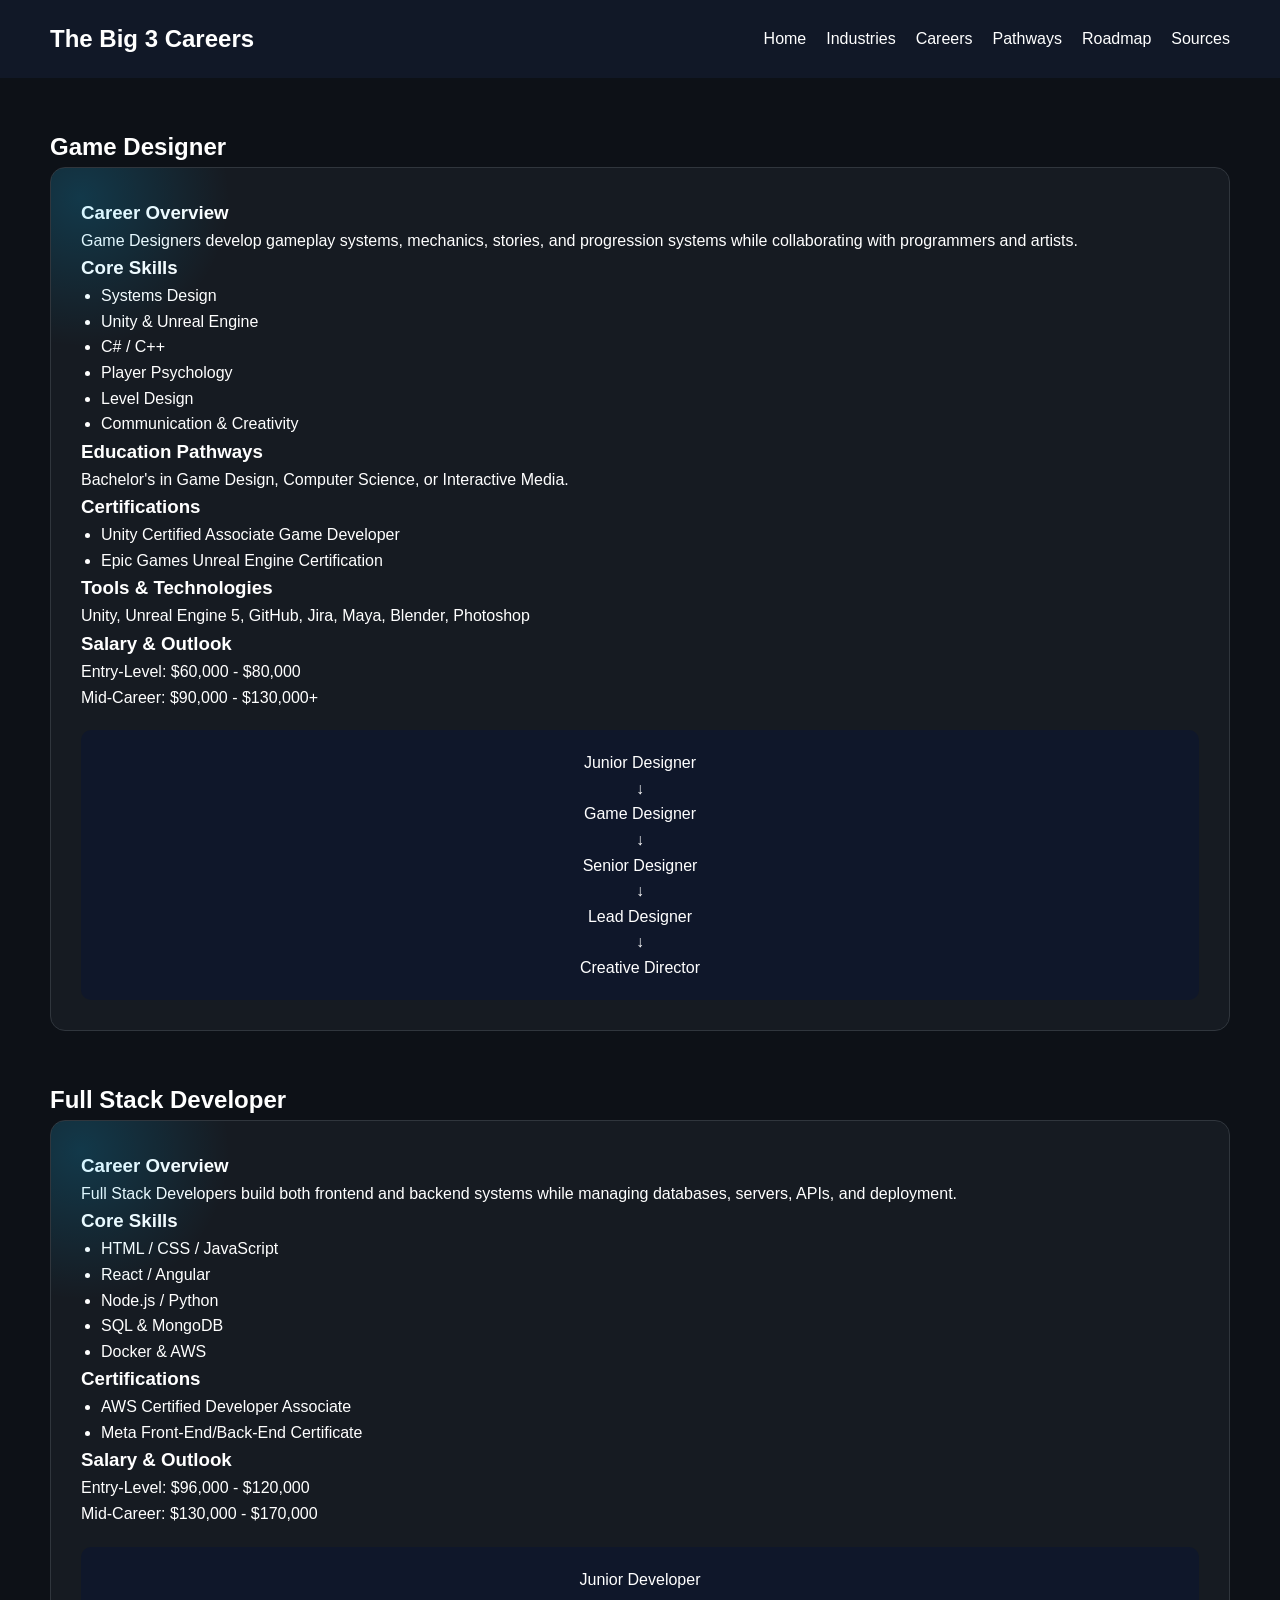
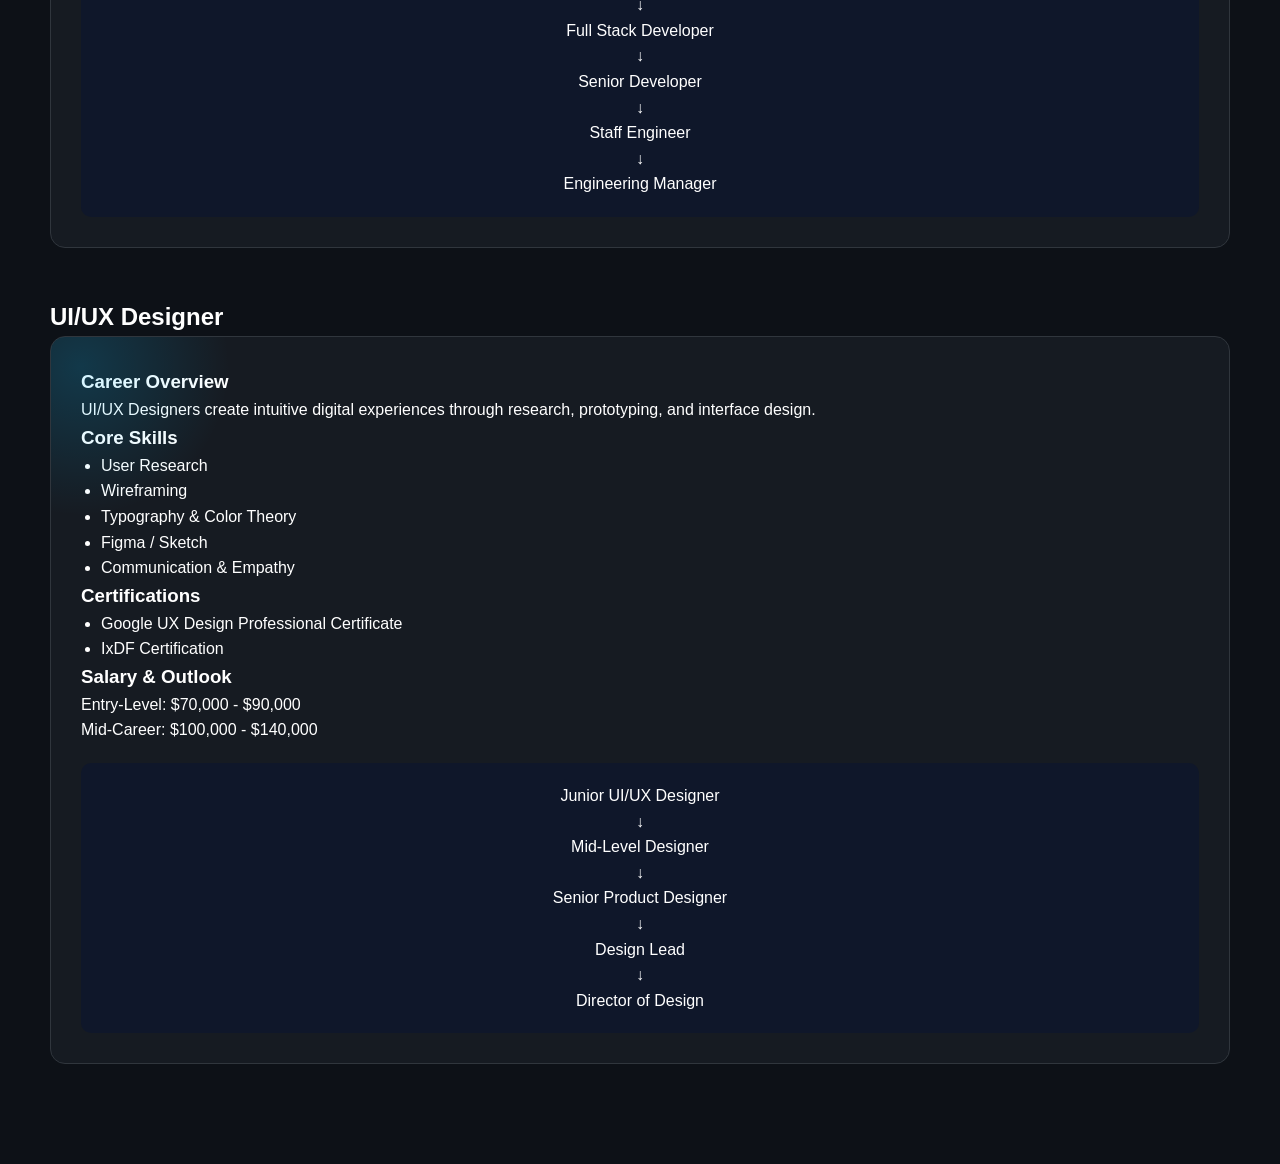
==== careers.html @ 5cd9e86b "a" ====
<!DOCTYPE html>
<html lang="en">
<head>
    <meta charset="UTF-8">
    <meta name="viewport" content="width=device-width, initial-scale=1.0">
    <title>Career Deep Dive</title>
    <link rel="stylesheet" href="style.css">
</head>
<body>

<nav>
    <h1>The Big 3 Careers</h1>

    <ul>
        <li><a href="index.html">Home</a></li>
        <li><a href="industries.html">Industries</a></li>
        <li><a href="careers.html">Careers</a></li>
        <li><a href="pathways.html">Pathways</a></li>
        <li><a href="roadmap.html">Roadmap</a></li>
        <li><a href="sources.html">Sources</a></li>
    </ul>
</nav>

<main class="career-container">

<section class="career-section">

<h2>Game Designer</h2>

<div class="career-box">

<h3>Career Overview</h3>

<p>
Game Designers develop gameplay systems, mechanics,
stories, and progression systems while collaborating
with programmers and artists.
</p>

<h3>Core Skills</h3>

<ul>
<li>Systems Design</li>
<li>Unity & Unreal Engine</li>
<li>C# / C++</li>
<li>Player Psychology</li>
<li>Level Design</li>
<li>Communication & Creativity</li>
</ul>

<h3>Education Pathways</h3>

<p>
Bachelor's in Game Design, Computer Science,
or Interactive Media.
</p>

<h3>Certifications</h3>

<ul>
<li>Unity Certified Associate Game Developer</li>
<li>Epic Games Unreal Engine Certification</li>
</ul>

<h3>Tools & Technologies</h3>

<p>
Unity, Unreal Engine 5, GitHub, Jira,
Maya, Blender, Photoshop
</p>

<h3>Salary & Outlook</h3>

<p>
Entry-Level: $60,000 - $80,000
<br>
Mid-Career: $90,000 - $130,000+
</p>

<div class="ladder">
    <div>Junior Designer</div>
    <div>↓</div>
    <div>Game Designer</div>
    <div>↓</div>
    <div>Senior Designer</div>
    <div>↓</div>
    <div>Lead Designer</div>
    <div>↓</div>
    <div>Creative Director</div>
</div>

</div>
</section>

<section class="career-section">

<h2>Full Stack Developer</h2>

<div class="career-box">

<h3>Career Overview</h3>

<p>
Full Stack Developers build both frontend
and backend systems while managing databases,
servers, APIs, and deployment.
</p>

<h3>Core Skills</h3>

<ul>
<li>HTML / CSS / JavaScript</li>
<li>React / Angular</li>
<li>Node.js / Python</li>
<li>SQL & MongoDB</li>
<li>Docker & AWS</li>
</ul>

<h3>Certifications</h3>

<ul>
<li>AWS Certified Developer Associate</li>
<li>Meta Front-End/Back-End Certificate</li>
</ul>

<h3>Salary & Outlook</h3>

<p>
Entry-Level: $96,000 - $120,000
<br>
Mid-Career: $130,000 - $170,000
</p>

<div class="ladder">
    <div>Junior Developer</div>
    <div>↓</div>
    <div>Full Stack Developer</div>
    <div>↓</div>
    <div>Senior Developer</div>
    <div>↓</div>
    <div>Staff Engineer</div>
    <div>↓</div>
    <div>Engineering Manager</div>
</div>

</div>
</section>

<section class="career-section">

<h2>UI/UX Designer</h2>

<div class="career-box">

<h3>Career Overview</h3>

<p>
UI/UX Designers create intuitive digital
experiences through research, prototyping,
and interface design.
</p>

<h3>Core Skills</h3>

<ul>
<li>User Research</li>
<li>Wireframing</li>
<li>Typography & Color Theory</li>
<li>Figma / Sketch</li>
<li>Communication & Empathy</li>
</ul>

<h3>Certifications</h3>

<ul>
<li>Google UX Design Professional Certificate</li>
<li>IxDF Certification</li>
</ul>

<h3>Salary & Outlook</h3>

<p>
Entry-Level: $70,000 - $90,000
<br>
Mid-Career: $100,000 - $140,000
</p>

<div class="ladder">
    <div>Junior UI/UX Designer</div>
    <div>↓</div>
    <div>Mid-Level Designer</div>
    <div>↓</div>
    <div>Senior Product Designer</div>
    <div>↓</div>
    <div>Design Lead</div>
    <div>↓</div>
    <div>Director of Design</div>
</div>

</div>
</section>

</main>

<script src="script.js"></script>

</body>
</html>
---- style.css ----
*{
    margin:0;
    padding:0;
    box-sizing:border-box;
}

body{
    font-family:Arial, Helvetica, sans-serif;
    background:#0d1117;
    color:white;
    line-height:1.6;
}

nav{
    display:flex;
    justify-content:space-between;
    align-items:center;
    padding:20px 50px;
    background:#111827;
}

nav ul{
    display:flex;
    gap:20px;
    list-style:none;
}

nav a{
    color:white;
    text-decoration:none;
}

.hero{
    height:90vh;
    display:flex;
    justify-content:center;
    align-items:center;
    text-align:center;
    padding:40px;
}

.hero-content{
    max-width:800px;
}

.hero h2{
    font-size:4rem;
    margin-bottom:20px;
}

.hero p{
    font-size:1.2rem;
    margin-bottom:30px;
}

.btn{
    padding:15px 30px;
    background:#00bfff;
    color:black;
    text-decoration:none;
    border-radius:10px;
    font-weight:bold;
}

.cards,
.industry-grid,
.path-grid{
    display:grid;
    grid-template-columns:repeat(auto-fit,minmax(300px,1fr));
    gap:30px;
    padding:50px;
}

.card,
.industry-card,
.path-card,
.career-box,
.timeline-item{
    background:#161b22;
    padding:30px;
    border-radius:15px;
    border:1px solid #30363d;
}

.career-container{
    padding:50px;
}

.career-section{
    margin-bottom:50px;
}

.career-box ul{
    margin-left:20px;
}

.ladder{
    margin-top:20px;
    padding:20px;
    background:#0f172a;
    border-radius:10px;
    text-align:center;
}

.timeline{
    padding:50px;
    display:flex;
    flex-direction:column;
    gap:30px;
}

footer{
    text-align:center;
    padding:30px;
    background:#111827;
}

html{
    scroll-behavior:smooth;
}

nav{
    position:sticky;
    top:0;
    z-index:1000;
    transition:0.3s;
}

.nav-scrolled{
    background:rgba(10,10,10,0.9);
    backdrop-filter:blur(10px);
    box-shadow:0 0 20px rgba(0,191,255,0.2);
}

.card,
.industry-card,
.career-box,
.path-card,
.timeline-item,
.source-card{
    position:relative;
    overflow:hidden;

    opacity:0;
    transform:translateY(50px);

    transition:
        transform 0.6s ease,
        opacity 0.6s ease,
        box-shadow 0.3s ease;
}

.card::before,
.industry-card::before,
.career-box::before,
.path-card::before,
.timeline-item::before,
.source-card::before{
    content:"";

    position:absolute;

    width:300px;
    height:300px;

    background:radial-gradient(
        circle,
        rgba(0,191,255,0.18),
        transparent 70%
    );

    left:var(--x);
    top:var(--y);

    transform:translate(-50%, -50%);
    pointer-events:none;
}

.show{
    opacity:1;
    transform:translateY(0);
}

.card:hover,
.industry-card:hover,
.career-box:hover,
.path-card:hover,
.timeline-item:hover,
.source-card:hover{
    transform:translateY(-8px);
    box-shadow:0 0 25px rgba(0,191,255,0.25);
}

.page-title{
    text-align:center;
    font-size:3rem;
    margin:60px 0;
}

.path-section{
    padding:0 50px 50px 50px;
}

.path-section h2{
    margin-bottom:30px;
    font-size:2rem;
}

.full-width{
    width:100%;
}

.sources-container{
    display:grid;
    grid-template-columns:repeat(auto-fit,minmax(300px,1fr));
    gap:25px;
    padding:50px;
}

.source-card{
    background:#161b22;
    padding:30px;
    border-radius:15px;
    border:1px solid #30363d;
}

.timeline-page{
    padding-bottom:100px;
}
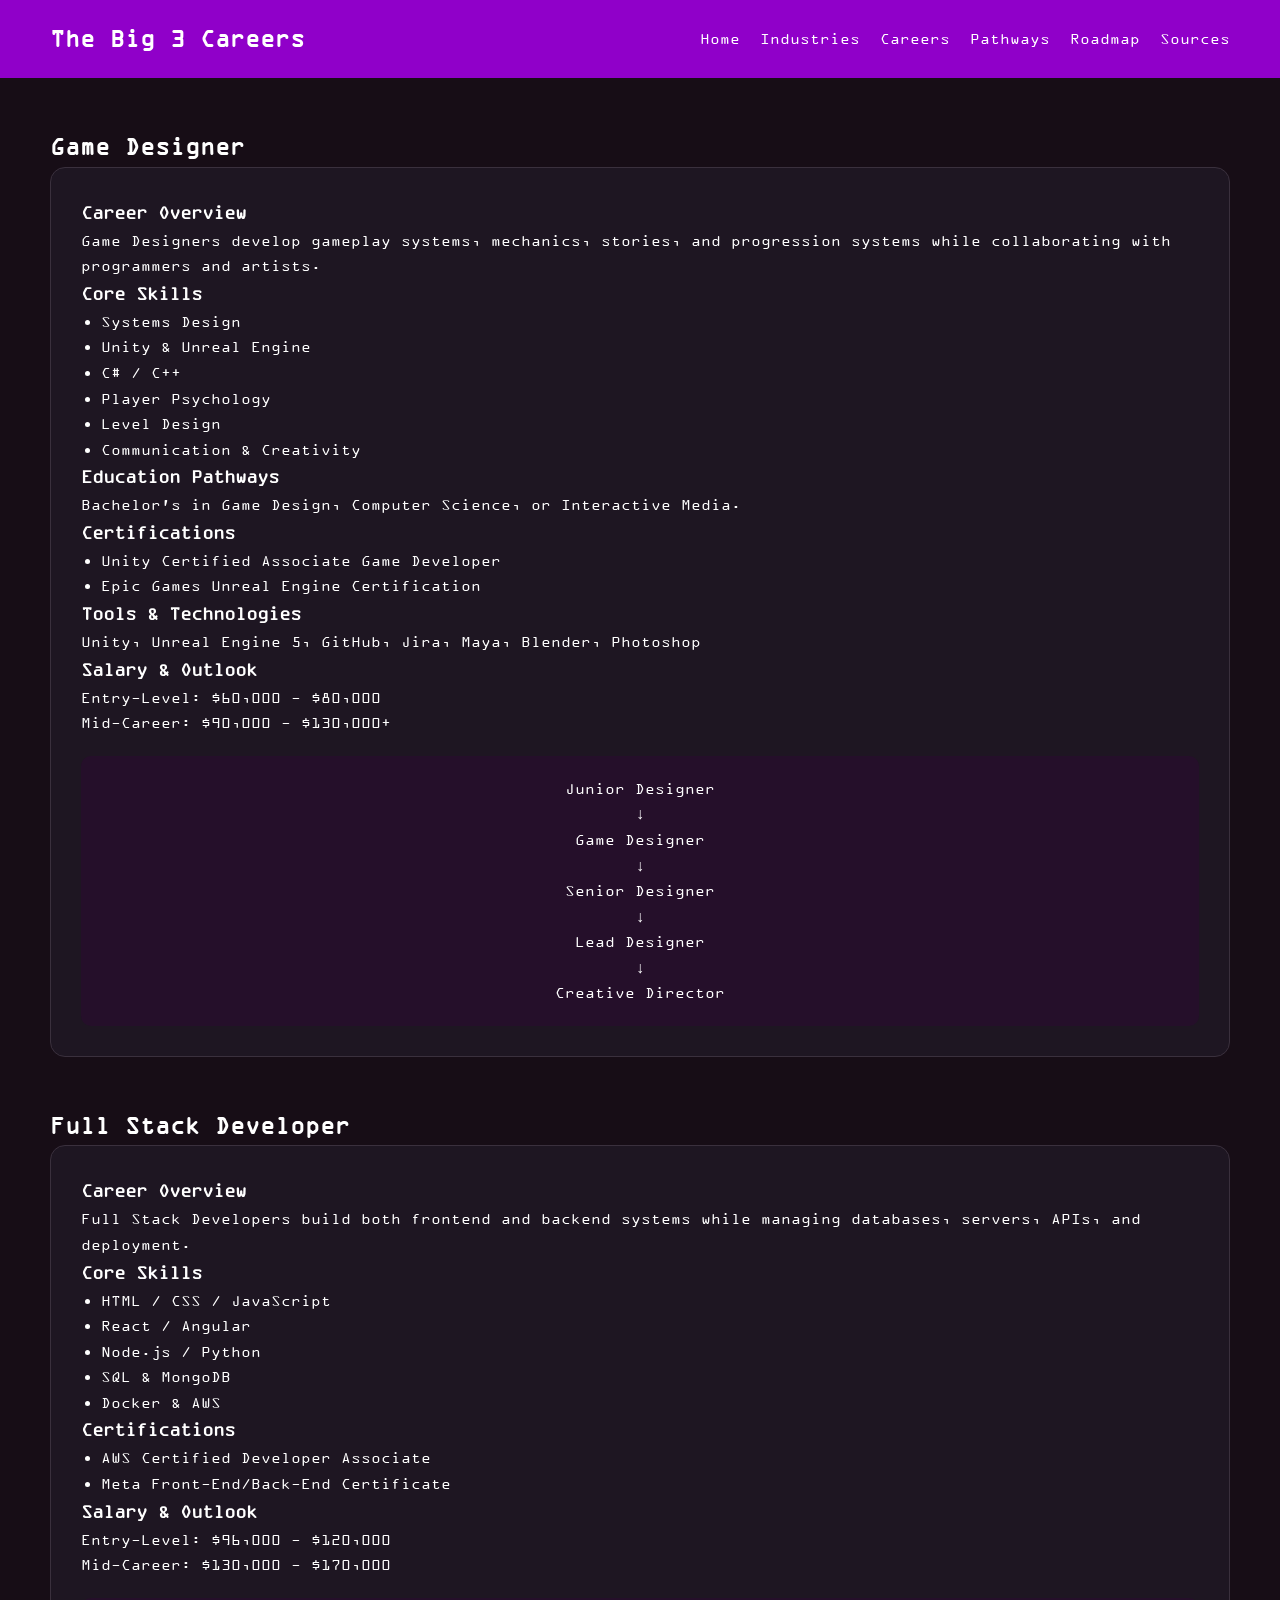
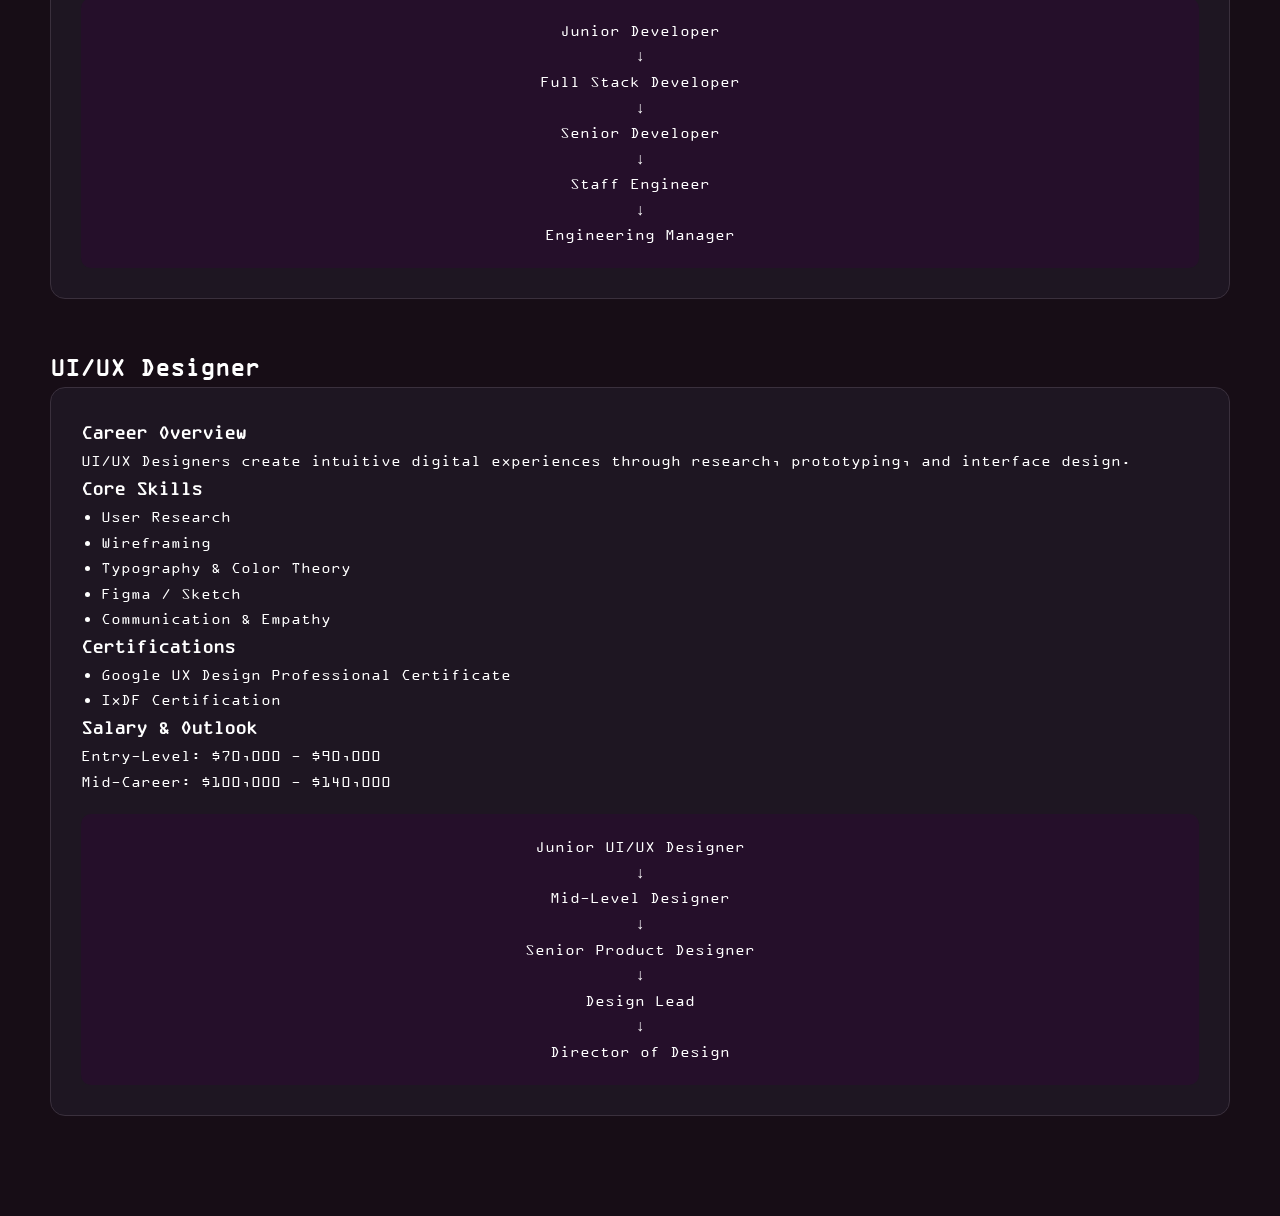
==== commit f0858703: "f" ====
--- a/careers.html
+++ b/careers.html
@@ -21,13 +21,13 @@
     </ul>
 </nav>
 
-<main class="career-container">
-
-<section class="career-section">
+<main class="careerContainer">
+
+<section class="careerSection">
 
 <h2>Game Designer</h2>
 
-<div class="career-box">
+<div class="careerBox">
 
 <h3>Career Overview</h3>
 
@@ -92,11 +92,11 @@
 </div>
 </section>
 
-<section class="career-section">
+<section class="careerSection">
 
 <h2>Full Stack Developer</h2>
 
-<div class="career-box">
+<div class="careerBox">
 
 <h3>Career Overview</h3>
 
@@ -146,11 +146,11 @@
 </div>
 </section>
 
-<section class="career-section">
+<section class="careerSection">
 
 <h2>UI/UX Designer</h2>
 
-<div class="career-box">
+<div class="careerBox">
 
 <h3>Career Overview</h3>
 
--- a/style.css
+++ b/style.css
@@ -1,36 +1,41 @@
-*{
+* {
     margin:0;
     padding:0;
     box-sizing:border-box;
 }
 
-body{
-    font-family:Arial, Helvetica, sans-serif;
-    background:#0d1117;
-    color:white;
+@font-face {
+    font-family: OCR A Extended;
+    src: url(./fonts/OCRAEXT.TTF);
+}
+
+body {
+    font-family: OCR A Extended;
+    background: #170d16;
+    color: white;
     line-height:1.6;
 }
 
-nav{
-    display:flex;
+nav {
+    display: flex;
     justify-content:space-between;
     align-items:center;
     padding:20px 50px;
-    background:#111827;
+    background:#9000c9;
 }
 
-nav ul{
+nav ul {
     display:flex;
     gap:20px;
     list-style:none;
 }
 
-nav a{
+nav a {
     color:white;
     text-decoration:none;
 }
 
-.hero{
+.hero {
     height:90vh;
     display:flex;
     justify-content:center;
@@ -39,191 +44,126 @@
     padding:40px;
 }
 
-.hero-content{
+.heroContent {
     max-width:800px;
 }
 
-.hero h2{
+.hero h2 {
     font-size:4rem;
     margin-bottom:20px;
 }
 
-.hero p{
+.hero p {
     font-size:1.2rem;
     margin-bottom:30px;
 }
 
-.btn{
-    padding:15px 30px;
-    background:#00bfff;
-    color:black;
-    text-decoration:none;
-    border-radius:10px;
-    font-weight:bold;
+.btn {
+    padding: 15px 30px;
+    background: #ae00ff;
+    color: black;
+    text-decoration: none;
+    border-radius: 10px;
+    font-weight: bold;
 }
 
-.cards,
-.industry-grid,
-.path-grid{
-    display:grid;
-    grid-template-columns:repeat(auto-fit,minmax(300px,1fr));
-    gap:30px;
+.cards, .industryGrid, .pathGrid {
+    display: grid;
+    grid-template-columns: repeat(auto-fit,minmax(300px,1fr));
+    gap: 30px;
+    padding: 50px;
+}
+
+.card, .industryCard, .pathCard, .careerBox, .timelineItem {
+    background:#1e1622;
+    padding:30px;
+    border-radius:15px;
+    border:1px solid #3a303d;
+}
+
+.careerContainer {
     padding:50px;
 }
 
-.card,
-.industry-card,
-.path-card,
-.career-box,
-.timeline-item{
-    background:#161b22;
-    padding:30px;
-    border-radius:15px;
-    border:1px solid #30363d;
-}
-
-.career-container{
-    padding:50px;
-}
-
-.career-section{
+.careerSection {
     margin-bottom:50px;
 }
 
-.career-box ul{
+.careerBox ul {
     margin-left:20px;
 }
 
-.ladder{
+.ladder {
     margin-top:20px;
     padding:20px;
-    background:#0f172a;
+    background:#250f2a;
     border-radius:10px;
     text-align:center;
 }
 
-.timeline{
+.timeline {
     padding:50px;
     display:flex;
     flex-direction:column;
     gap:30px;
 }
 
-footer{
+footer {
     text-align:center;
     padding:30px;
-    background:#111827;
+    background:#221127;
 }
 
-html{
+html {
     scroll-behavior:smooth;
 }
 
-nav{
+nav {
     position:sticky;
     top:0;
     z-index:1000;
     transition:0.3s;
 }
 
-.nav-scrolled{
-    background:rgba(10,10,10,0.9);
-    backdrop-filter:blur(10px);
-    box-shadow:0 0 20px rgba(0,191,255,0.2);
-}
 
-.card,
-.industry-card,
-.career-box,
-.path-card,
-.timeline-item,
-.source-card{
-    position:relative;
-    overflow:hidden;
-
-    opacity:0;
-    transform:translateY(50px);
-
-    transition:
-        transform 0.6s ease,
-        opacity 0.6s ease,
-        box-shadow 0.3s ease;
-}
-
-.card::before,
-.industry-card::before,
-.career-box::before,
-.path-card::before,
-.timeline-item::before,
-.source-card::before{
-    content:"";
-
-    position:absolute;
-
-    width:300px;
-    height:300px;
-
-    background:radial-gradient(
-        circle,
-        rgba(0,191,255,0.18),
-        transparent 70%
-    );
-
-    left:var(--x);
-    top:var(--y);
-
-    transform:translate(-50%, -50%);
-    pointer-events:none;
-}
-
-.show{
+.show {
     opacity:1;
     transform:translateY(0);
 }
 
-.card:hover,
-.industry-card:hover,
-.career-box:hover,
-.path-card:hover,
-.timeline-item:hover,
-.source-card:hover{
-    transform:translateY(-8px);
-    box-shadow:0 0 25px rgba(0,191,255,0.25);
-}
-
-.page-title{
+.pageTitle {
     text-align:center;
     font-size:3rem;
     margin:60px 0;
 }
 
-.path-section{
+.pathSection {
     padding:0 50px 50px 50px;
 }
 
-.path-section h2{
+.pathSection h2 {
     margin-bottom:30px;
     font-size:2rem;
 }
 
-.full-width{
+.fullWidth {
     width:100%;
 }
 
-.sources-container{
+.sourcesContainer {
     display:grid;
     grid-template-columns:repeat(auto-fit,minmax(300px,1fr));
     gap:25px;
     padding:50px;
 }
 
-.source-card{
-    background:#161b22;
+.sourceCard {
+    background:#1e1622;
     padding:30px;
     border-radius:15px;
-    border:1px solid #30363d;
+    border:1px solid #39303d;
 }
 
-.timeline-page{
+.timelinePage {
     padding-bottom:100px;
 }
